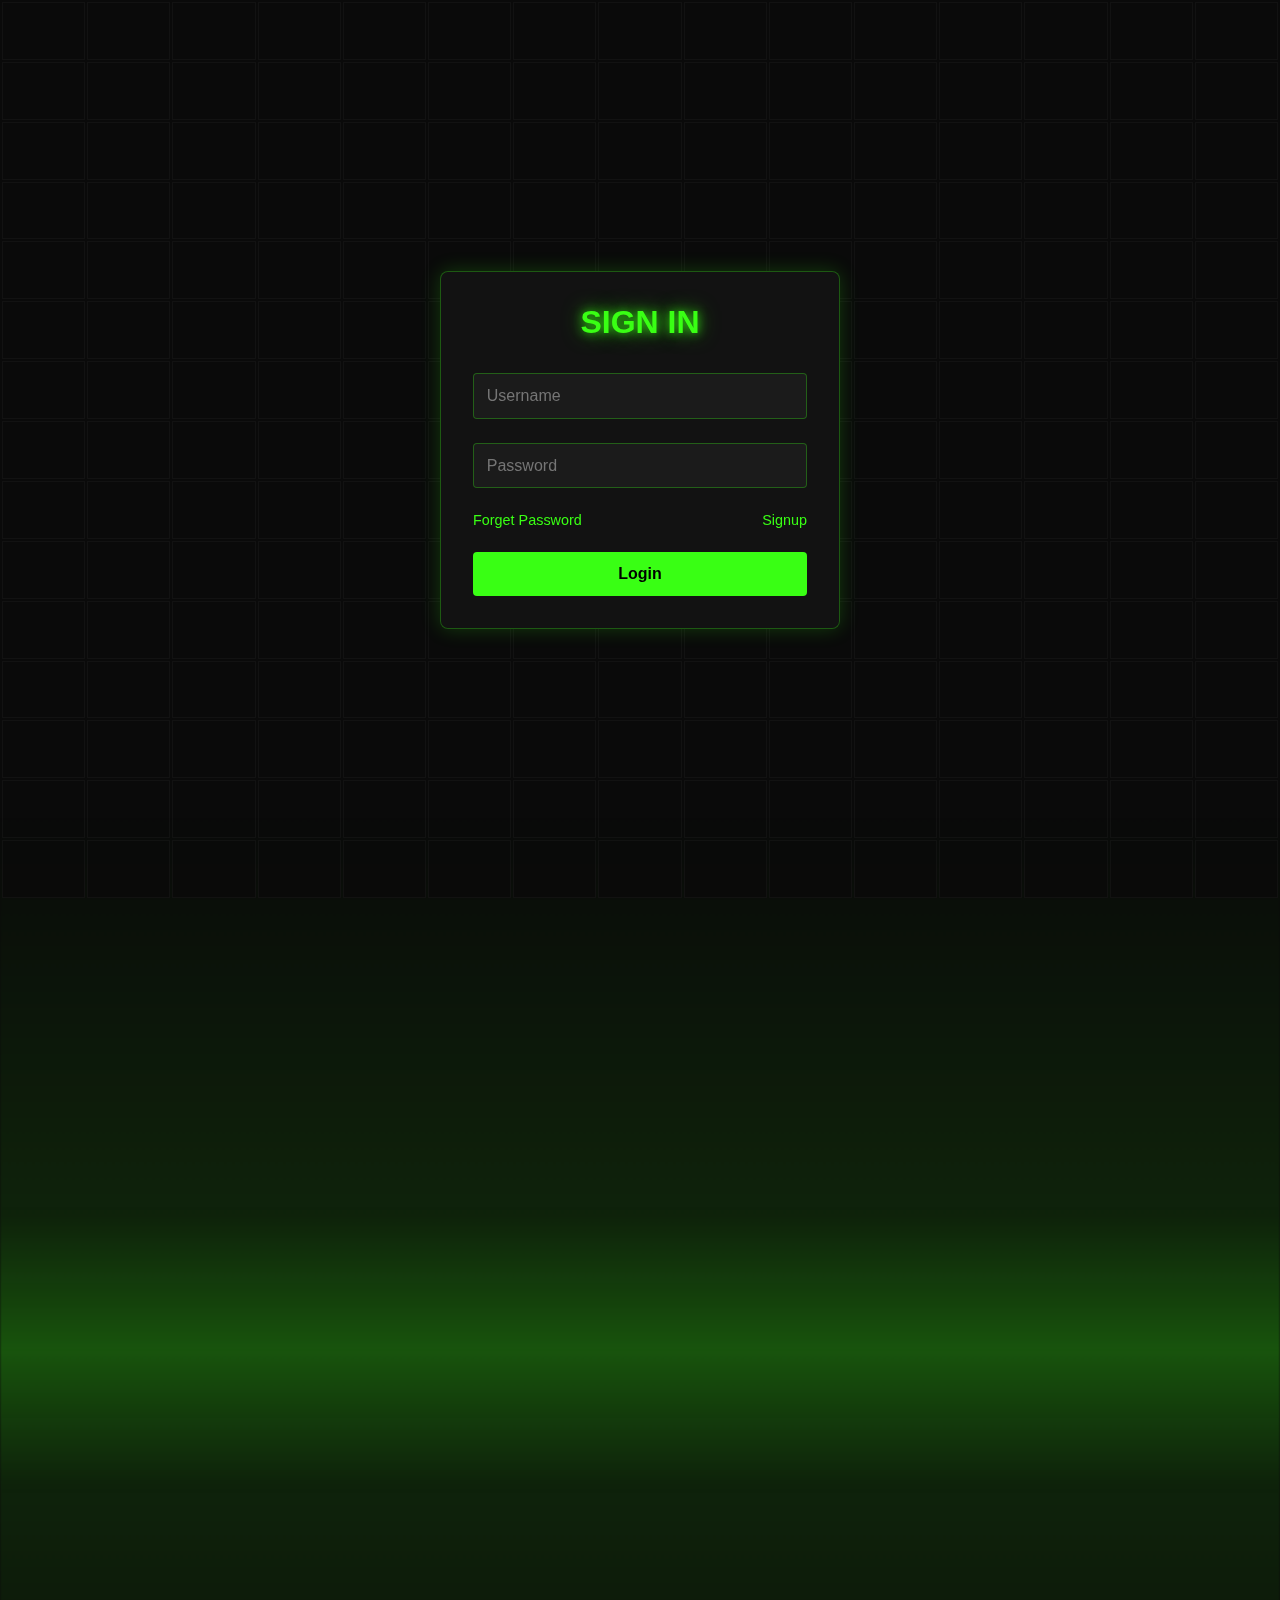
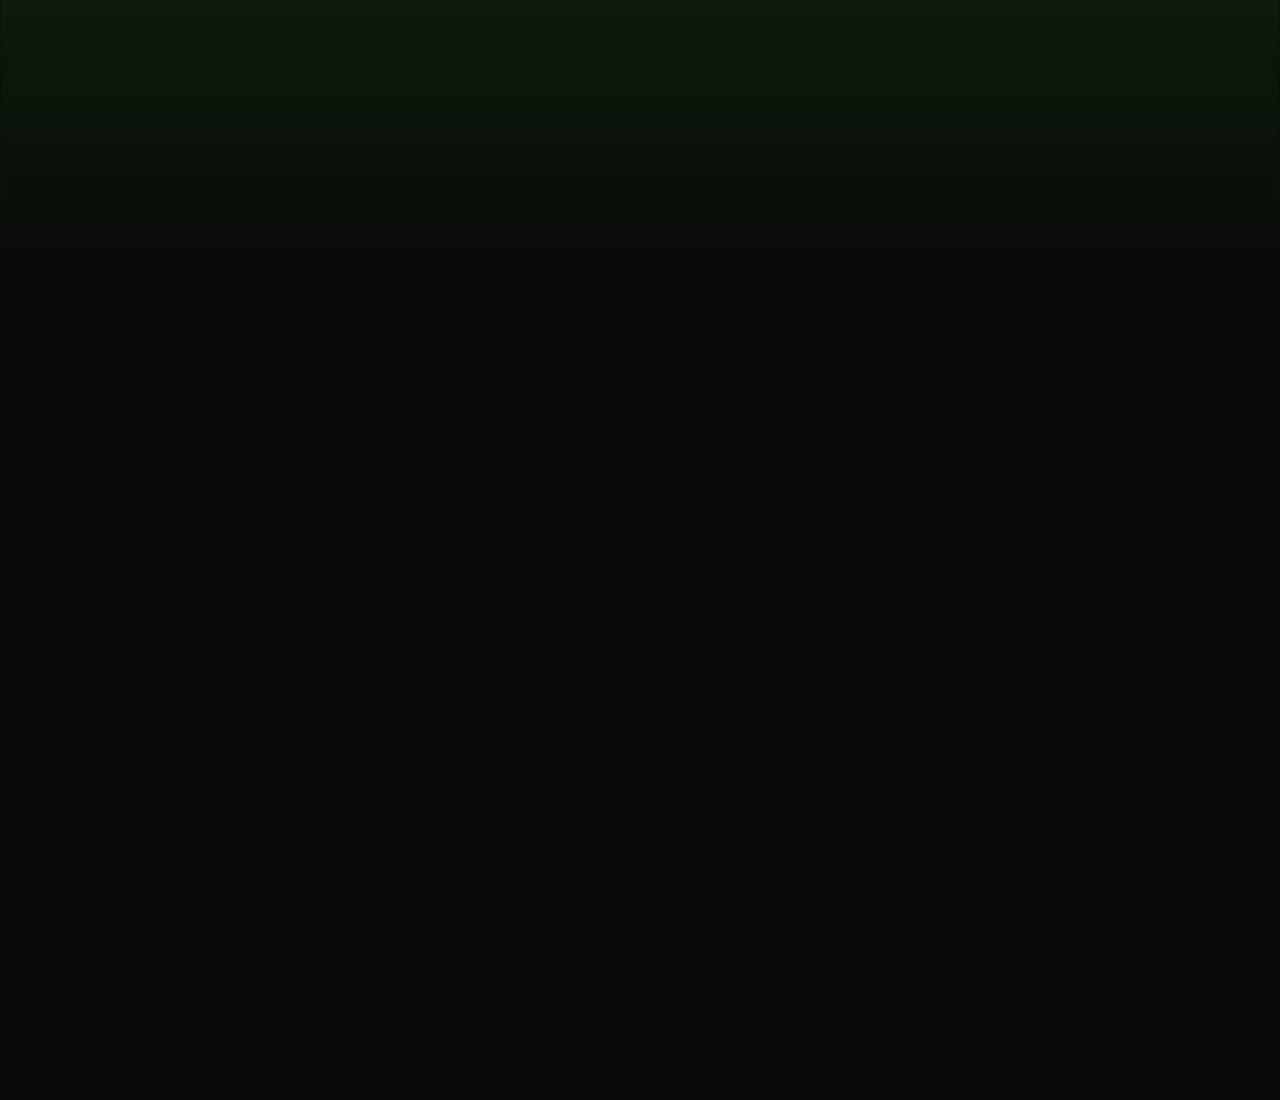
==== synchubb.html @ f5bc7443 "inital commit" ====
<!DOCTYPE html>
<html lang="en">
<head>
    <meta charset="UTF-8">
    <meta name="viewport" content="width=device-width, initial-scale=1.0">
    <title>Neon Grid Login</title>
    <link rel="stylesheet" href="syncstyle.css">
</head>
<body>
    <div class="container">
        <div class="grid-background">
            <!-- Grid cells will be generated with JavaScript -->
        </div>
        
        <!-- Flowing light layer -->
        <div class="flowing-light"></div>
        
        <div class="login-form">
            <h1>SIGN IN</h1>
            <form>
                <div class="form-group">
                    <input type="text" id="username" placeholder="Username" required>
                </div>
                <div class="form-group">
                    <input type="password" id="password" placeholder="Password" required>
                </div>
                <div class="form-options">
                    <a href="#" class="forgot-password">Forget Password</a>
                    <a href="#" class="signup">Signup</a>
                </div>
                <button type="submit" class="login-btn">Login</button>
            </form>
        </div>
    </div>
    
    <script>
        // Generate grid cells dynamically
        const gridContainer = document.querySelector('.grid-background');
        const rows = 15;
        const cols = 15;
        
        for (let i = 0; i < rows * cols; i++) {
            const cell = document.createElement('div');
            cell.classList.add('grid-cell');
            gridContainer.appendChild(cell);
        }
    </script>
</body>
</html>
---- syncstyle.css ----
:root {
    --neon-lime: #39ff14;
    --neon-lime-glow: rgba(57, 255, 20, 0.7);
    --dark-bg: #0a0a0a;
    --grid-gap: 2px;
    --grid-size: 20px;
}

* {
    margin: 0;
    padding: 0;
    box-sizing: border-box;
    font-family: 'Arial', sans-serif;
}

body {
    background-color: var(--dark-bg);
    min-height: 100vh;
    display: flex;
    justify-content: center;
    align-items: center;
    overflow: hidden;
}

.container {
    position: relative;
    width: 100%;
    height: 100vh;
    display: flex;
    justify-content: center;
    align-items: center;
}

/* Grid Background Styling */
.grid-background {
    position: absolute;
    top: 0;
    left: 0;
    width: 100%;
    height: 100%;
    display: grid;
    grid-template-columns: repeat(15, 1fr);
    grid-template-rows: repeat(15, 1fr);
    gap: var(--grid-gap);
    padding: var(--grid-gap);
    z-index: 1;
}

.grid-cell {
    background-color: rgba(10, 10, 10, 0.9);
    border: 1px solid rgba(20, 20, 20, 0.8);
    position: relative;
    transition: all 0.3s ease;
}

/* Grid line glow effect */
.grid-background::before {
    content: '';
    position: absolute;
    top: 0;
    left: 0;
    width: 100%;
    height: 100%;
    background: 
        linear-gradient(90deg, transparent 98%, var(--neon-lime) 100%),
        linear-gradient(0deg, transparent 98%, var(--neon-lime) 100%);
    background-size: var(--grid-size) var(--grid-size);
    filter: blur(0.5px);
    opacity: 0.5;
    z-index: -1;
}

/* Flowing light effect through grid gaps */
.flowing-light {
    position: absolute;
    top: 0;
    left: 0;
    width: 100%;
    height: 300%; /* Extended height for continuous flow */
    background: repeating-linear-gradient(
        0deg,
        transparent 0%,
        transparent 30%,
        rgba(57, 255, 20, 0.1) 45%,
        rgba(57, 255, 20, 0.3) 50%, 
        rgba(57, 255, 20, 0.1) 55%,
        transparent 70%,
        transparent 100%
    );
    pointer-events: none;
    z-index: 0;
    animation: flowDown 8s linear infinite;
    filter: blur(1px);
}

@keyframes flowDown {
    0% {
        transform: translateY(-66.6%);
    }
    100% {
        transform: translateY(0);
    }
}

/* Additional flowing effect for grid gaps */
.grid-background::after {
    content: '';
    position: absolute;
    top: 0;
    left: 0;
    width: 100%;
    height: 100%;
    background: 
        linear-gradient(90deg, transparent calc(100% - var(--grid-gap)), var(--neon-lime-glow) 100%),
        linear-gradient(0deg, transparent calc(100% - var(--grid-gap)), var(--neon-lime-glow) 100%);
    background-size: calc(100% / 15) calc(100% / 15);
    opacity: 0;
    filter: blur(2px);
    animation: pulseGridGaps 4s linear infinite;
    pointer-events: none;
    z-index: 0;
}

@keyframes pulseGridGaps {
    0%, 100% { opacity: 0.1; }
    50% { opacity: 0.4; }
}

/* Grid cell hover effect */
.grid-cell:hover {
    background-color: rgba(30, 30, 30, 0.8);
    transform: scale(1.05);
    z-index: 3;
}

.grid-cell::before {
    content: '';
    position: absolute;
    top: 0;
    left: 0;
    width: 100%;
    height: 100%;
    background: radial-gradient(circle at center, var(--neon-lime) 0%, transparent 70%);
    opacity: 0;
    transition: opacity 0.3s ease;
    z-index: -1;
}

.grid-cell:hover::before {
    opacity: 0.7;
    filter: blur(10px);
}

/* Login Form Styling */
.login-form {
    background-color: rgba(20, 20, 20, 0.8);
    border: 1px solid rgba(57, 255, 20, 0.3);
    border-radius: 8px;
    box-shadow: 0 0 20px rgba(57, 255, 20, 0.2);
    padding: 2rem;
    width: 100%;
    max-width: 400px;
    z-index: 10;
    position: relative;
    backdrop-filter: blur(5px);
}

.login-form h1 {
    color: var(--neon-lime);
    text-align: center;
    margin-bottom: 2rem;
    font-size: 2rem;
    text-shadow: 0 0 10px var(--neon-lime-glow), 0 0 20px var(--neon-lime-glow);
    animation: pulseText 2s infinite alternate;
}

@keyframes pulseText {
    from { text-shadow: 0 0 5px var(--neon-lime-glow), 0 0 10px var(--neon-lime-glow); }
    to { text-shadow: 0 0 10px var(--neon-lime-glow), 0 0 20px var(--neon-lime-glow), 0 0 30px var(--neon-lime-glow); }
}

.form-group {
    margin-bottom: 1.5rem;
}

.form-group input {
    width: 100%;
    padding: 0.8rem;
    background-color: rgba(30, 30, 30, 0.8);
    border: 1px solid rgba(57, 255, 20, 0.3);
    border-radius: 4px;
    color: white;
    font-size: 1rem;
    transition: all 0.3s ease;
}

.form-group input:focus {
    outline: none;
    border-color: var(--neon-lime);
    box-shadow: 0 0 10px rgba(57, 255, 20, 0.5);
}

.form-options {
    display: flex;
    justify-content: space-between;
    margin-bottom: 1.5rem;
}

.form-options a {
    color: var(--neon-lime);
    text-decoration: none;
    font-size: 0.9rem;
    transition: all 0.3s ease;
}

.form-options a:hover {
    text-shadow: 0 0 5px var(--neon-lime-glow);
}

.login-btn {
    width: 100%;
    padding: 0.8rem;
    background: var(--neon-lime);
    border: none;
    border-radius: 4px;
    color: black;
    font-size: 1rem;
    font-weight: bold;
    cursor: pointer;
    transition: all 0.3s ease;
}

.login-btn:hover {
    background: #50ff30;
    box-shadow: 0 0 15px var(--neon-lime-glow);
}

/* Responsive design */
@media (max-width: 768px) {
    .login-form {
        max-width: 85%;
        padding: 1.5rem;
    }
    
    .grid-background {
        grid-template-columns: repeat(10, 1fr);
        grid-template-rows: repeat(10, 1fr);
    }
}
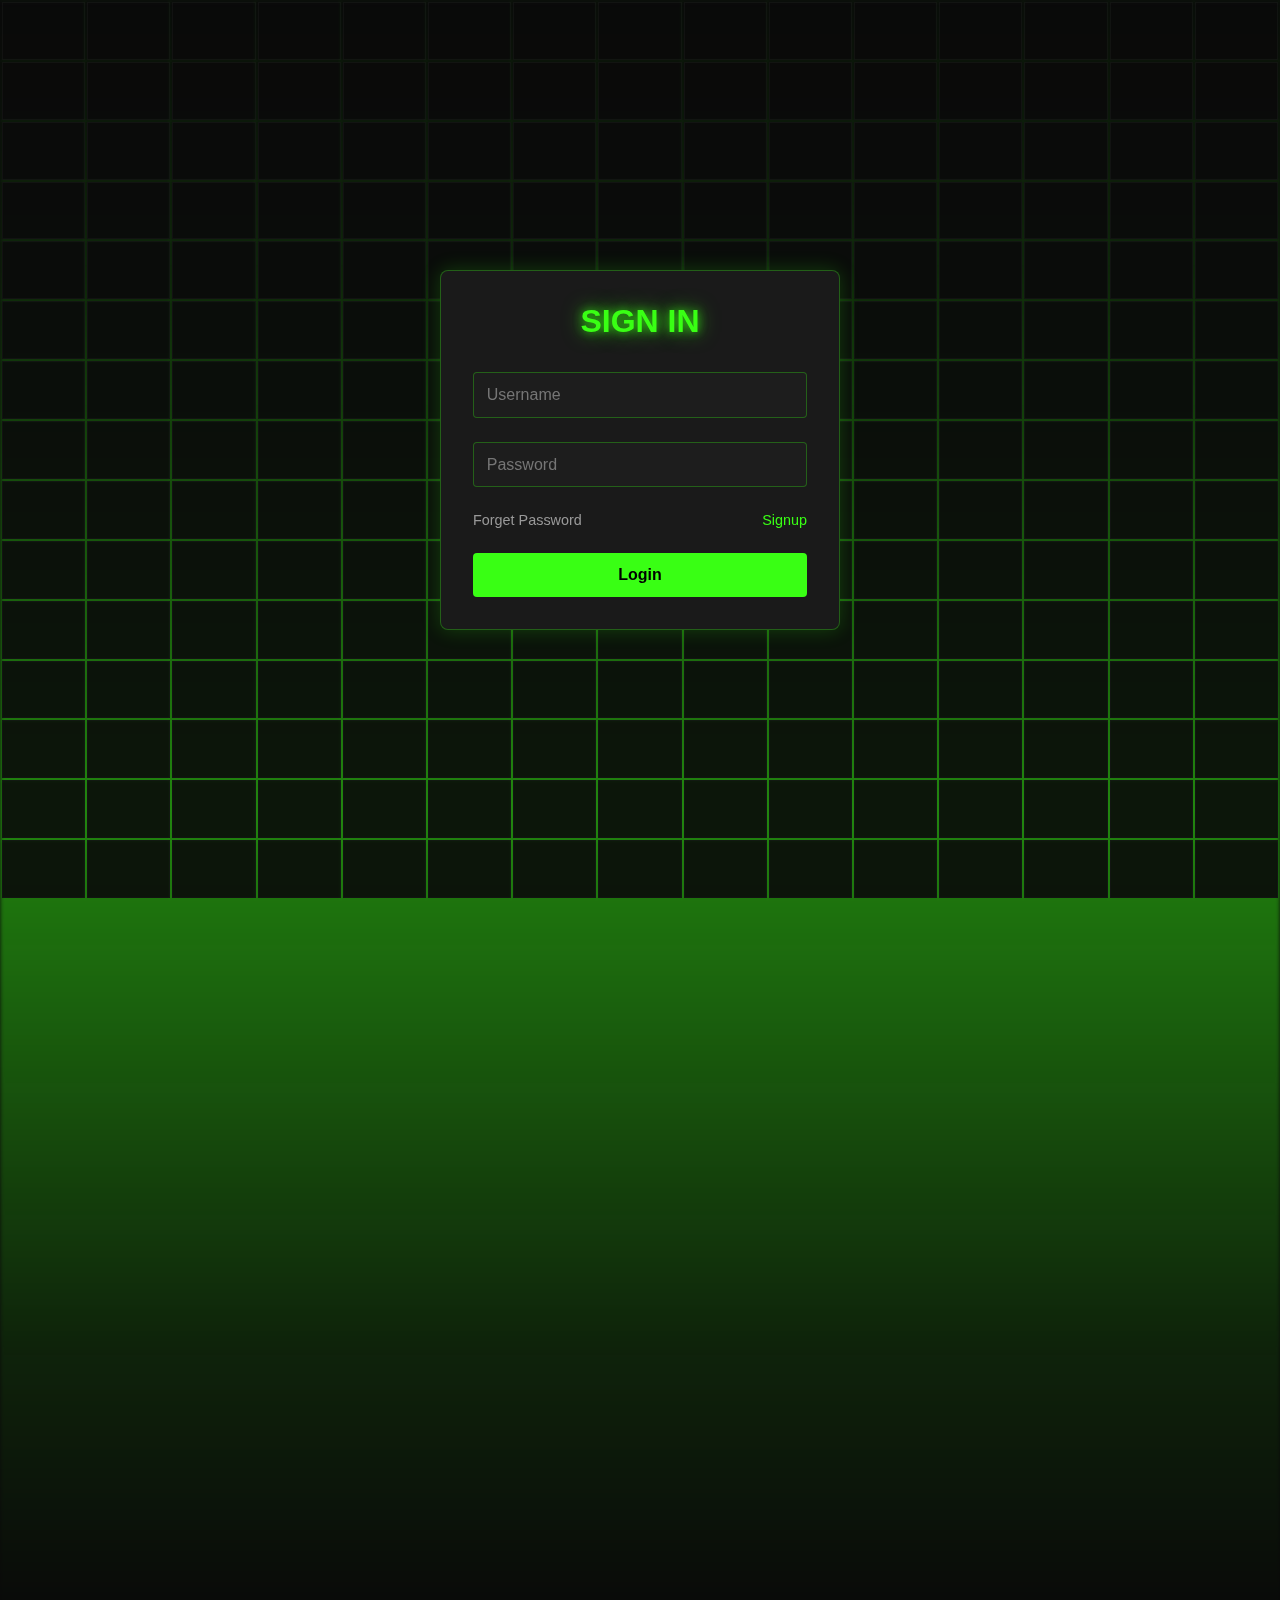
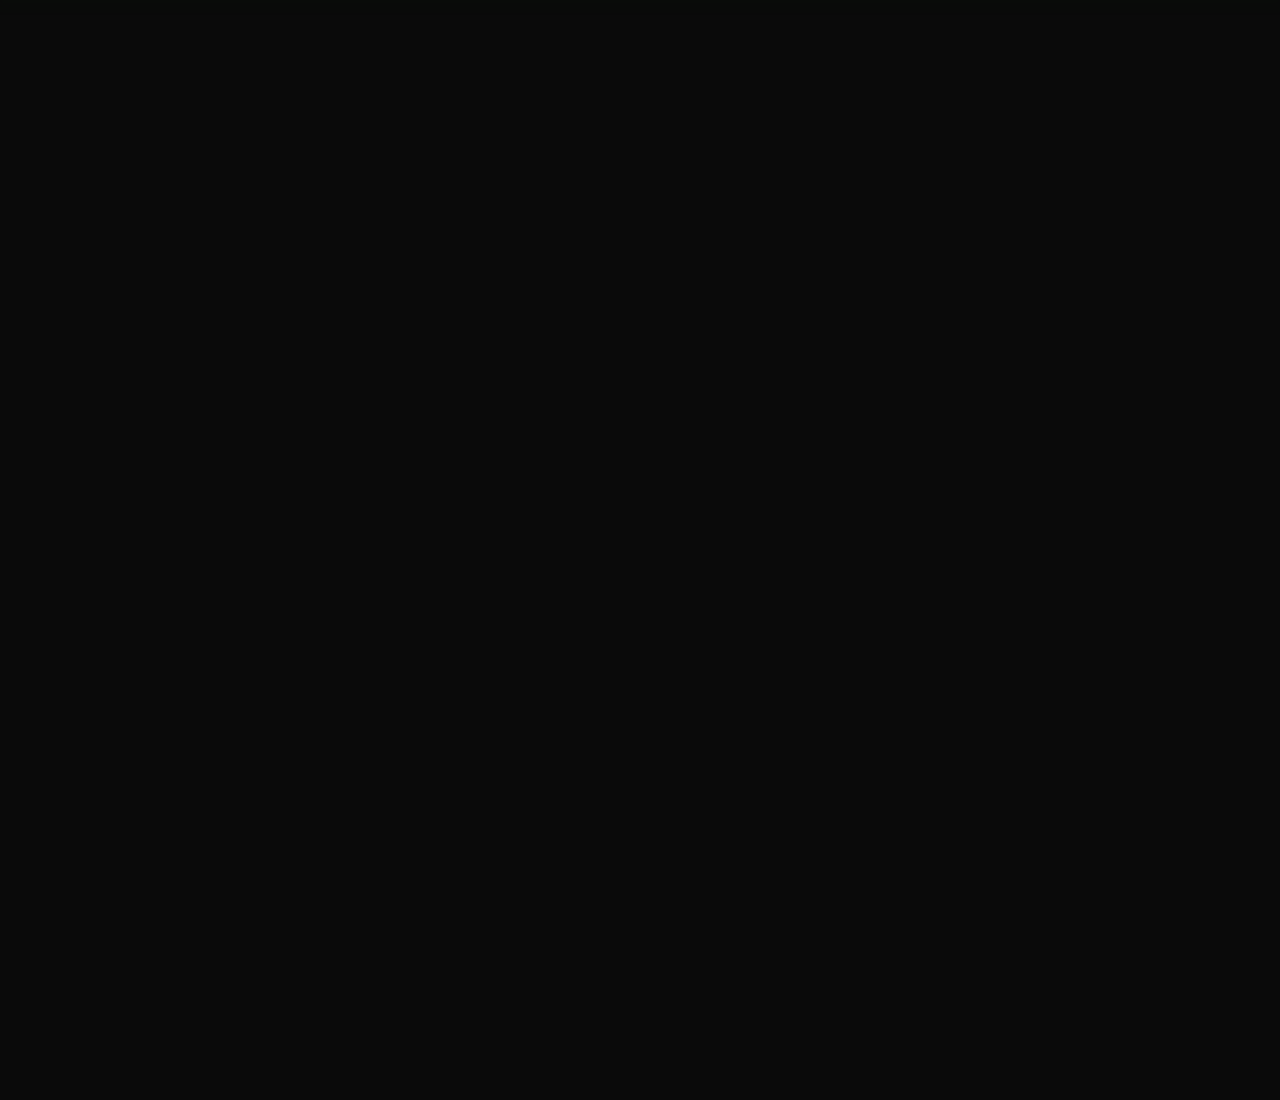
==== commit 0b229cd5: "Some recursive modifications" ====
--- a/synchubb.html
+++ b/synchubb.html
@@ -12,8 +12,11 @@
             <!-- Grid cells will be generated with JavaScript -->
         </div>
         
-        <!-- Flowing light layer -->
-        <div class="flowing-light"></div>
+        <!-- Directional flowing light layers -->
+        <div class="flowing-light top-to-bottom"></div>
+        <div class="flowing-light right-to-left"></div>
+        <div class="flowing-light bottom-to-top"></div>
+        <div class="flowing-light left-to-right"></div>
         
         <div class="login-form">
             <h1>SIGN IN</h1>
@@ -25,8 +28,12 @@
                     <input type="password" id="password" placeholder="Password" required>
                 </div>
                 <div class="form-options">
-                    <a href="#" class="forgot-password">Forget Password</a>
-                    <a href="#" class="signup">Signup</a>
+                    <div class="forgot-link">
+                        <a href="#">Forget Password</a>
+                    </div>
+                    <div class="signup-link">
+                        <a href="#">Signup</a>
+                    </div>
                 </div>
                 <button type="submit" class="login-btn">Login</button>
             </form>
@@ -35,14 +42,64 @@
     
     <script>
         // Generate grid cells dynamically
-        const gridContainer = document.querySelector('.grid-background');
-        const rows = 15;
-        const cols = 15;
+        document.addEventListener('DOMContentLoaded', function() {
+            const gridContainer = document.querySelector('.grid-background');
+            const rows = 15;
+            const cols = 15;
+            
+            for (let i = 0; i < rows * cols; i++) {
+                const cell = document.createElement('div');
+                cell.classList.add('grid-cell');
+                gridContainer.appendChild(cell);
+            }
+            
+            // Start the sequential animation
+            startSequentialAnimation();
+        });
         
-        for (let i = 0; i < rows * cols; i++) {
-            const cell = document.createElement('div');
-            cell.classList.add('grid-cell');
-            gridContainer.appendChild(cell);
+        function startSequentialAnimation() {
+            const flowingLights = document.querySelectorAll('.flowing-light');
+            
+            // Hide all flowing lights initially
+            flowingLights.forEach(light => {
+                light.style.opacity = '0';
+                light.style.display = 'none';
+            });
+            
+            // Define animation sequence
+            const sequence = [
+                { index: 0, duration: 2500 }, // top-to-bottom
+                { index: 1, duration: 2500 }, // right-to-left
+                { index: 2, duration: 2500 }, // bottom-to-top
+                { index: 3, duration: 2500 }  // left-to-right
+            ];
+            
+            // Function to play each animation in sequence
+            function playAnimation(step) {
+                if (step >= sequence.length) 
+                step = 0;
+                
+                // Hide all animations
+                flowingLights.forEach(light => {
+                    light.style.opacity = '0';
+                    light.style.display = 'none';
+                });
+                
+                // Show current animation
+                const current = flowingLights[sequence[step].index];
+                current.style.display = 'block';
+                setTimeout(() => {
+                    current.style.opacity = '1';
+                }, 50);
+                
+                // Schedule next animation
+                setTimeout(() => {
+                    playAnimation(step + 1);
+                }, sequence[step].duration);
+            }
+            
+            // Start the sequence
+            playAnimation(0);
         }
     </script>
 </body>
--- a/syncstyle.css
+++ b/syncstyle.css
@@ -2,6 +2,7 @@
     --neon-lime: #39ff14;
     --neon-lime-glow: rgba(57, 255, 20, 0.7);
     --dark-bg: #0a0a0a;
+    --form-bg: #1a1a1a;
     --grid-gap: 2px;
     --grid-size: 20px;
 }
@@ -66,39 +67,120 @@
         linear-gradient(0deg, transparent 98%, var(--neon-lime) 100%);
     background-size: var(--grid-size) var(--grid-size);
     filter: blur(0.5px);
-    opacity: 0.5;
+    opacity: 0.3;
     z-index: -1;
 }
 
-/* Flowing light effect through grid gaps */
+/* Directional flowing light animations */
 .flowing-light {
     position: absolute;
     top: 0;
     left: 0;
     width: 100%;
-    height: 300%; /* Extended height for continuous flow */
-    background: repeating-linear-gradient(
-        0deg,
-        transparent 0%,
-        transparent 30%,
-        rgba(57, 255, 20, 0.1) 45%,
-        rgba(57, 255, 20, 0.3) 50%, 
-        rgba(57, 255, 20, 0.1) 55%,
-        transparent 70%,
-        transparent 100%
-    );
+    height: 100%;
     pointer-events: none;
     z-index: 0;
-    animation: flowDown 8s linear infinite;
-    filter: blur(1px);
-}
-
-@keyframes flowDown {
+    transition: opacity 0.5s ease;
+    opacity: 0;
+}
+
+/* Top to bottom flow */
+.flowing-light.top-to-bottom {
+    background: linear-gradient(to bottom,
+        transparent 0%,
+        rgba(57, 255, 20, 0.1) 10%,
+        rgba(57, 255, 20, 0.3) 20%,
+        rgba(57, 255, 20, 0.5) 30%,
+        rgba(57, 255, 20, 0.3) 40%,
+        rgba(57, 255, 20, 0.1) 50%,
+        transparent 60%
+    );
+    height: 300%;
+    animation: flowTopToBottom 2.5s linear;
+    filter: blur(2px);
+}
+
+@keyframes flowTopToBottom {
     0% {
         transform: translateY(-66.6%);
     }
     100% {
         transform: translateY(0);
+    }
+}
+
+/* Right to left flow */
+.flowing-light.right-to-left {
+    background: linear-gradient(to left,
+        transparent 0%,
+        rgba(57, 255, 20, 0.1) 10%,
+        rgba(57, 255, 20, 0.3) 20%,
+        rgba(57, 255, 20, 0.5) 30%,
+        rgba(57, 255, 20, 0.3) 40%,
+        rgba(57, 255, 20, 0.1) 50%,
+        transparent 60%
+    );
+    width: 300%;
+    animation: flowRightToLeft 2.5s linear;
+    filter: blur(2px);
+}
+
+@keyframes flowRightToLeft {
+    0% {
+        transform: translateX(33.3%);
+    }
+    100% {
+        transform: translateX(-66.6%);
+    }
+}
+
+/* Bottom to top flow */
+.flowing-light.bottom-to-top {
+    background: linear-gradient(to top,
+        transparent 0%,
+        rgba(57, 255, 20, 0.1) 10%,
+        rgba(57, 255, 20, 0.3) 20%,
+        rgba(57, 255, 20, 0.5) 30%,
+        rgba(57, 255, 20, 0.3) 40%,
+        rgba(57, 255, 20, 0.1) 50%,
+        transparent 60%
+    );
+    height: 300%;
+    animation: flowBottomToTop 2.5s linear;
+    filter: blur(2px);
+}
+
+@keyframes flowBottomToTop {
+    0% {
+        transform: translateY(0);
+    }
+    100% {
+        transform: translateY(-66.6%);
+    }
+}
+
+/* Left to right flow */
+.flowing-light.left-to-right {
+    background: linear-gradient(to right,
+        transparent 0%,
+        rgba(57, 255, 20, 0.1) 10%,
+        rgba(57, 255, 20, 0.3) 20%,
+        rgba(57, 255, 20, 0.5) 30%,
+        rgba(57, 255, 20, 0.3) 40%,
+        rgba(57, 255, 20, 0.1) 50%,
+        transparent 60%
+    );
+    width: 300%;
+    animation: flowLeftToRight 2.5s linear;
+    filter: blur(2px);
+}
+
+@keyframes flowLeftToRight {
+    0% {
+        transform: translateX(-66.6%);
+    }
+    100% {
+        transform: translateX(33.3%);
     }
 }
 
@@ -114,8 +196,8 @@
         linear-gradient(90deg, transparent calc(100% - var(--grid-gap)), var(--neon-lime-glow) 100%),
         linear-gradient(0deg, transparent calc(100% - var(--grid-gap)), var(--neon-lime-glow) 100%);
     background-size: calc(100% / 15) calc(100% / 15);
-    opacity: 0;
-    filter: blur(2px);
+    opacity: 0.1;
+    filter: blur(1px);
     animation: pulseGridGaps 4s linear infinite;
     pointer-events: none;
     z-index: 0;
@@ -123,7 +205,7 @@
 
 @keyframes pulseGridGaps {
     0%, 100% { opacity: 0.1; }
-    50% { opacity: 0.4; }
+    50% { opacity: 0.3; }
 }
 
 /* Grid cell hover effect */
@@ -153,7 +235,7 @@
 
 /* Login Form Styling */
 .login-form {
-    background-color: rgba(20, 20, 20, 0.8);
+    background-color: var(--form-bg);
     border: 1px solid rgba(57, 255, 20, 0.3);
     border-radius: 8px;
     box-shadow: 0 0 20px rgba(57, 255, 20, 0.2);
@@ -207,13 +289,18 @@
 }
 
 .form-options a {
-    color: var(--neon-lime);
+    color: #999;
     text-decoration: none;
     font-size: 0.9rem;
     transition: all 0.3s ease;
 }
 
+.signup-link a {
+    color: var(--neon-lime);
+}
+
 .form-options a:hover {
+    color: var(--neon-lime);
     text-shadow: 0 0 5px var(--neon-lime-glow);
 }
 
